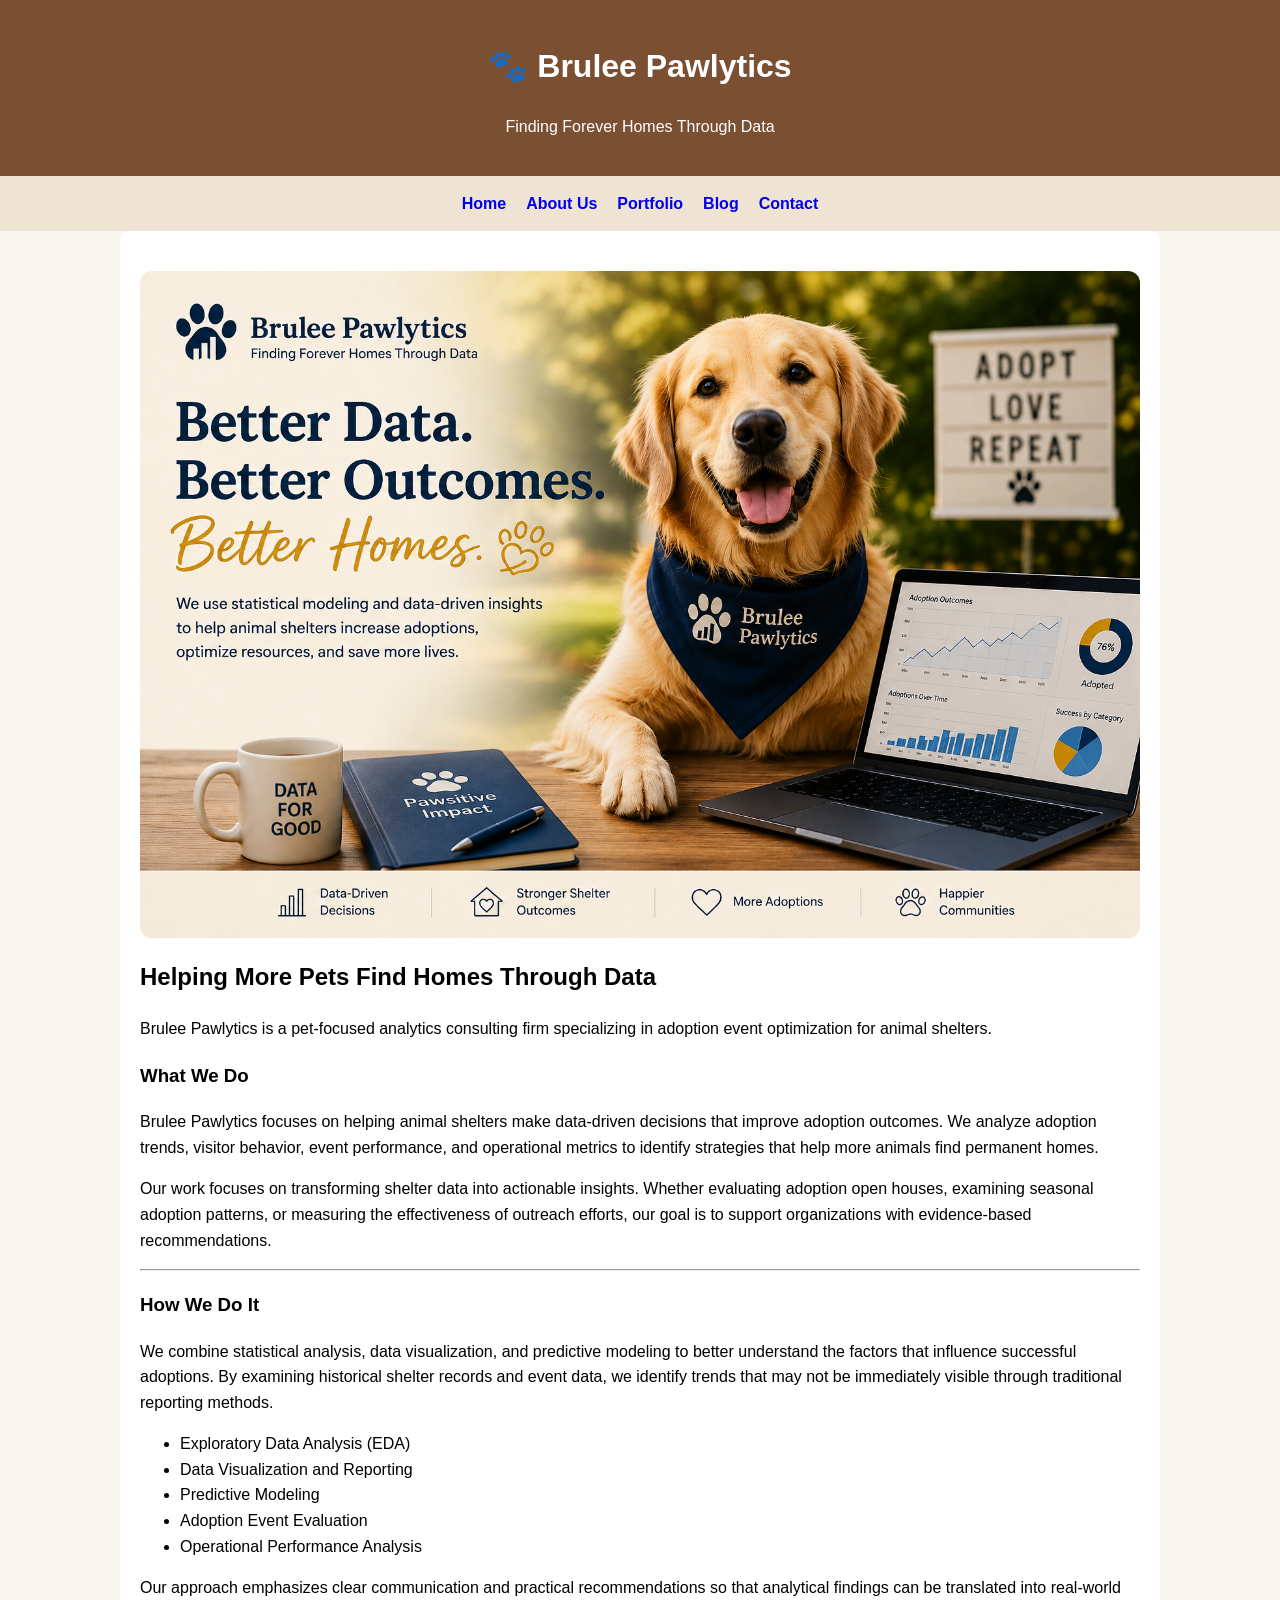
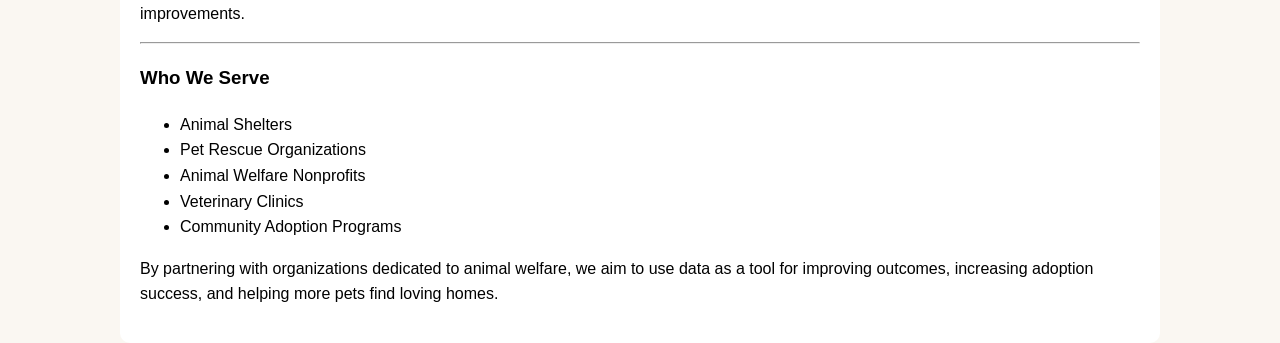
==== index.html @ f75b6e0e "Update index.html" ====
<!DOCTYPE html>
<html><head><meta charset="UTF-8"><title>Brulee Pawlytics</title><link rel="stylesheet" href="style.css"></head>
<body>
<header><h1>🐾 Brulee Pawlytics</h1><p>Finding Forever Homes Through Data</p></header>
<nav><a href="index.html">Home</a><a href="about.html">About Us</a><a href="portfolio.html">Portfolio</a><a href="blog.html">Blog</a><a href="contact.html">Contact</a></nav>
<main>
<section class="hero-banner">
    <img src="assets/main.png"
         alt="Brulee Pawlytics Banner">
</section>
<h2>Helping More Pets Find Homes Through Data</h2>
<p>Brulee Pawlytics is a pet-focused analytics consulting firm specializing in adoption event optimization for animal shelters.</p>

<h3>What We Do</h3>

<p>
Brulee Pawlytics focuses on helping
animal shelters make data-driven decisions that improve adoption outcomes.
We analyze adoption trends, visitor behavior, event performance, and
operational metrics to identify strategies that help more animals find
permanent homes.
</p>

<p>
Our work focuses on transforming shelter data into actionable insights.
Whether evaluating adoption open houses, examining seasonal adoption
patterns, or measuring the effectiveness of outreach efforts, our goal is
to support organizations with evidence-based recommendations.
</p>

<hr>

<h3>How We Do It</h3>

<p>
We combine statistical analysis, data visualization, and predictive
modeling to better understand the factors that influence successful
adoptions. By examining historical shelter records and event data, we
identify trends that may not be immediately visible through traditional
reporting methods.
</p>

<ul>
    <li>Exploratory Data Analysis (EDA)</li>
    <li>Data Visualization and Reporting</li>
    <li>Predictive Modeling</li>
    <li>Adoption Event Evaluation</li>
    <li>Operational Performance Analysis</li>
</ul>

<p>
Our approach emphasizes clear communication and practical
recommendations so that analytical findings can be translated into
real-world improvements.
</p>

<hr>

<h3>Who We Serve</h3>

<ul>
    <li>Animal Shelters</li>
    <li>Pet Rescue Organizations</li>
    <li>Animal Welfare Nonprofits</li>
    <li>Veterinary Clinics</li>
    <li>Community Adoption Programs</li>
</ul>

<p>
By partnering with organizations dedicated to animal welfare, we aim to
use data as a tool for improving outcomes, increasing adoption success,
and helping more pets find loving homes.
</p>
</main></body></html>
---- style.css ----
body{
    font-family: Arial, sans-serif;
    margin: 0;
    line-height: 1.6;
    background: #faf7f2;
}

header{
    background: #7b4f32;
    color: white;
    padding: 20px;
    text-align: center;
}

nav{
    text-align: center;
    padding: 15px;
    background: #efe4d4;
}

nav a{
    margin: 10px;
    text-decoration: none;
    font-weight: bold;
}

.hero-banner{
    max-width: 1000px;
    margin: 20px auto;
}

.hero-banner img{
    width: 100%;
    height: auto;
    border-radius: 12px;
    display: block;
}

main{
    max-width: 1000px;
    margin: auto;
    background: white;
    padding: 20px;
    border-radius: 10px;
}
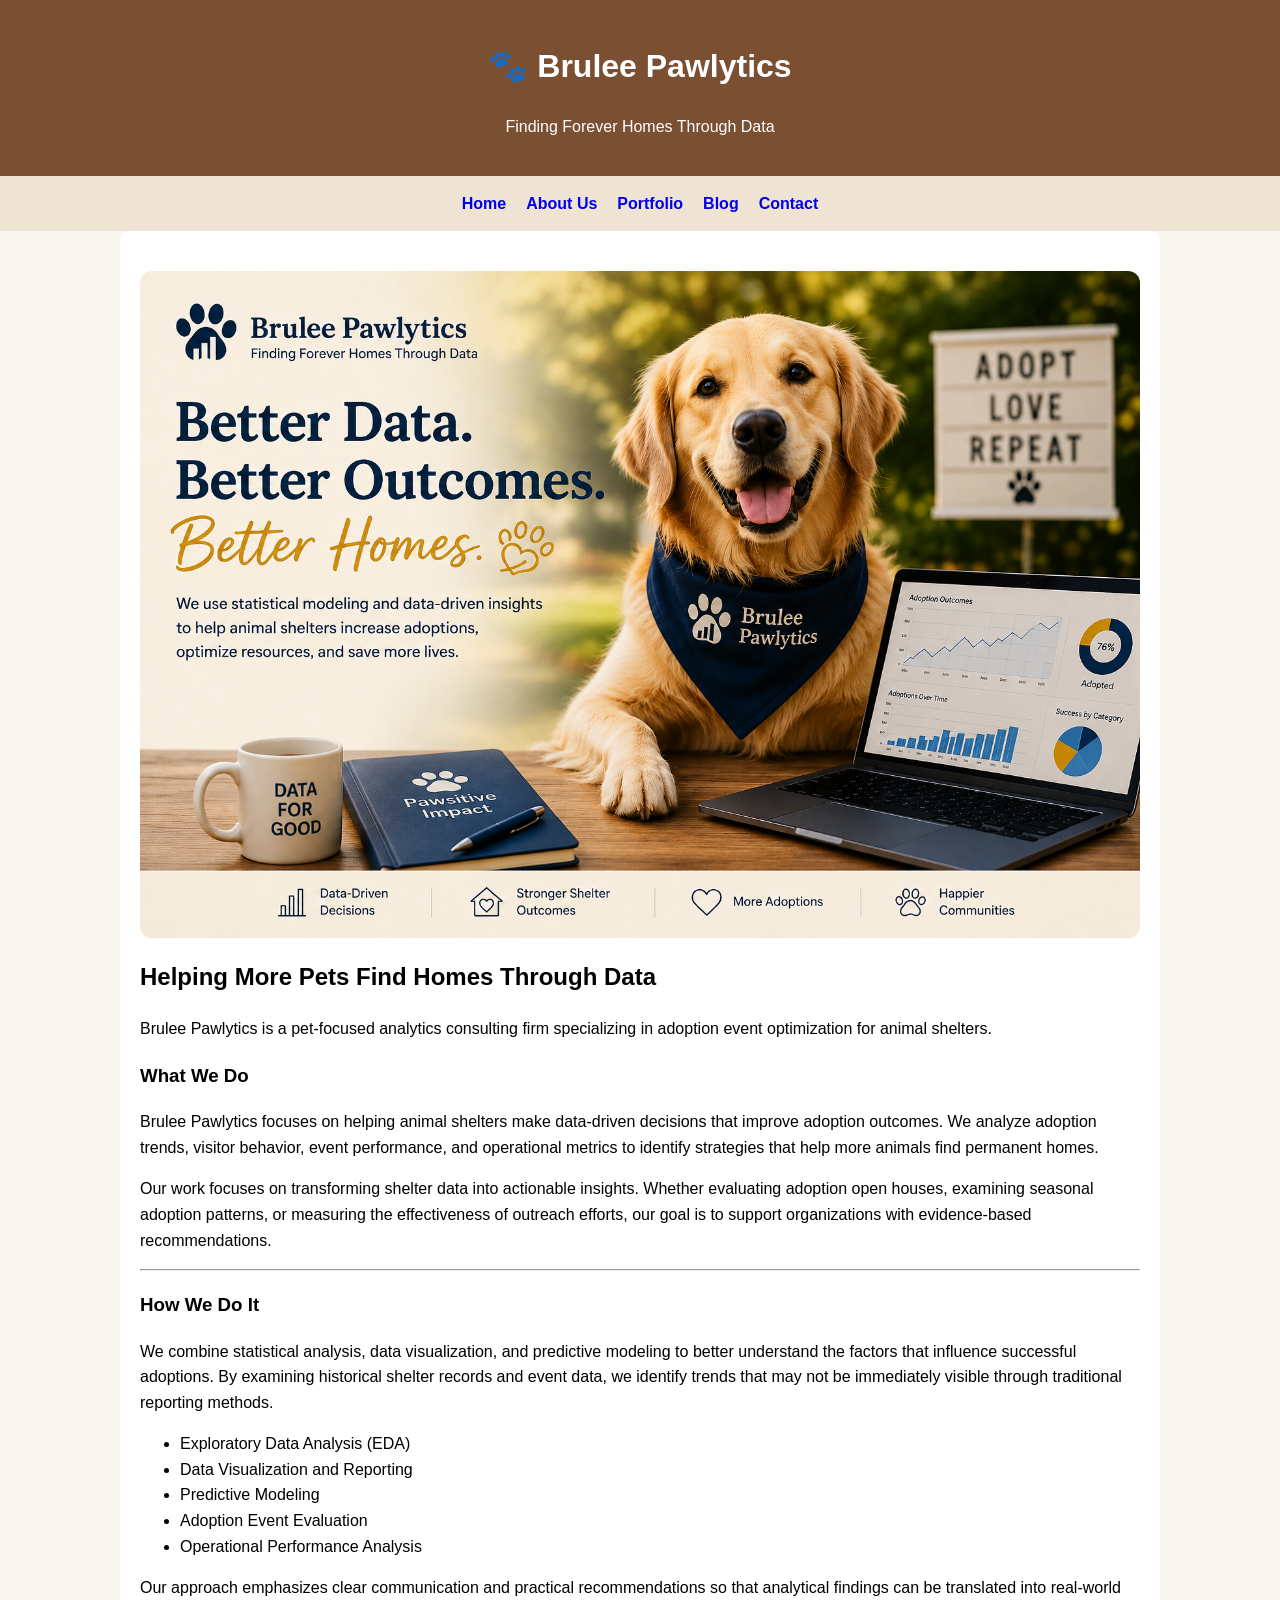
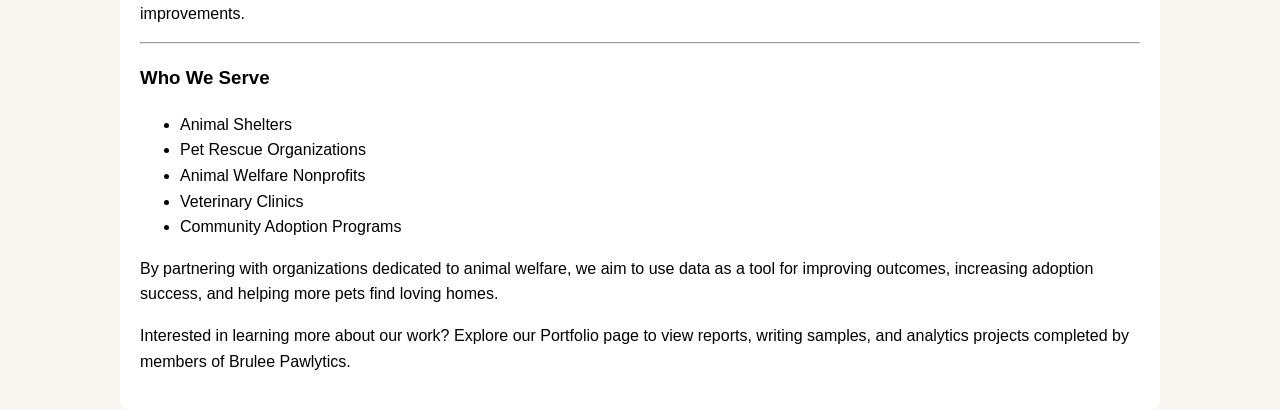
==== commit 7b727d59: "Update index.html" ====
--- a/index.html
+++ b/index.html
@@ -71,4 +71,11 @@
 use data as a tool for improving outcomes, increasing adoption success,
 and helping more pets find loving homes.
 </p>
+
+<p>
+Interested in learning more about our work?
+Explore our Portfolio page to view reports, writing samples,
+and analytics projects completed by members of Brulee Pawlytics.
+</p>
+    
 </main></body></html>
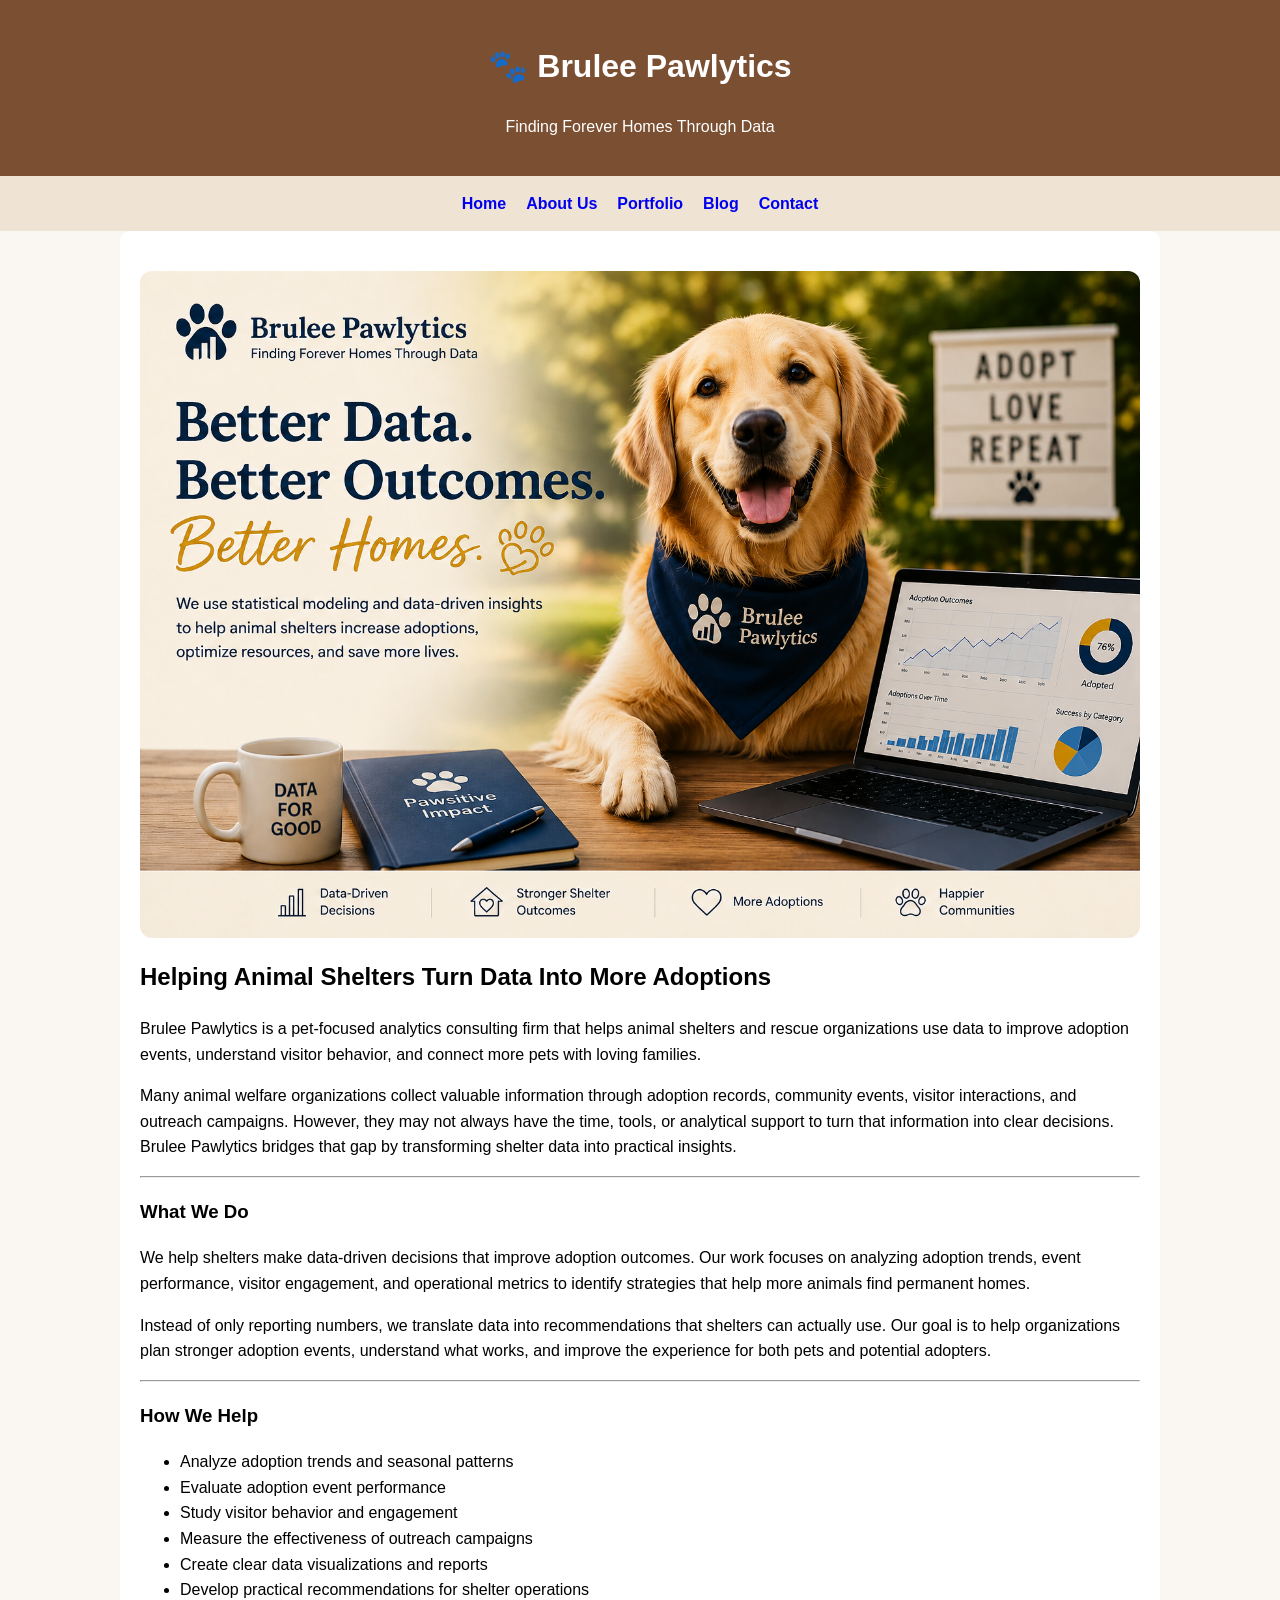
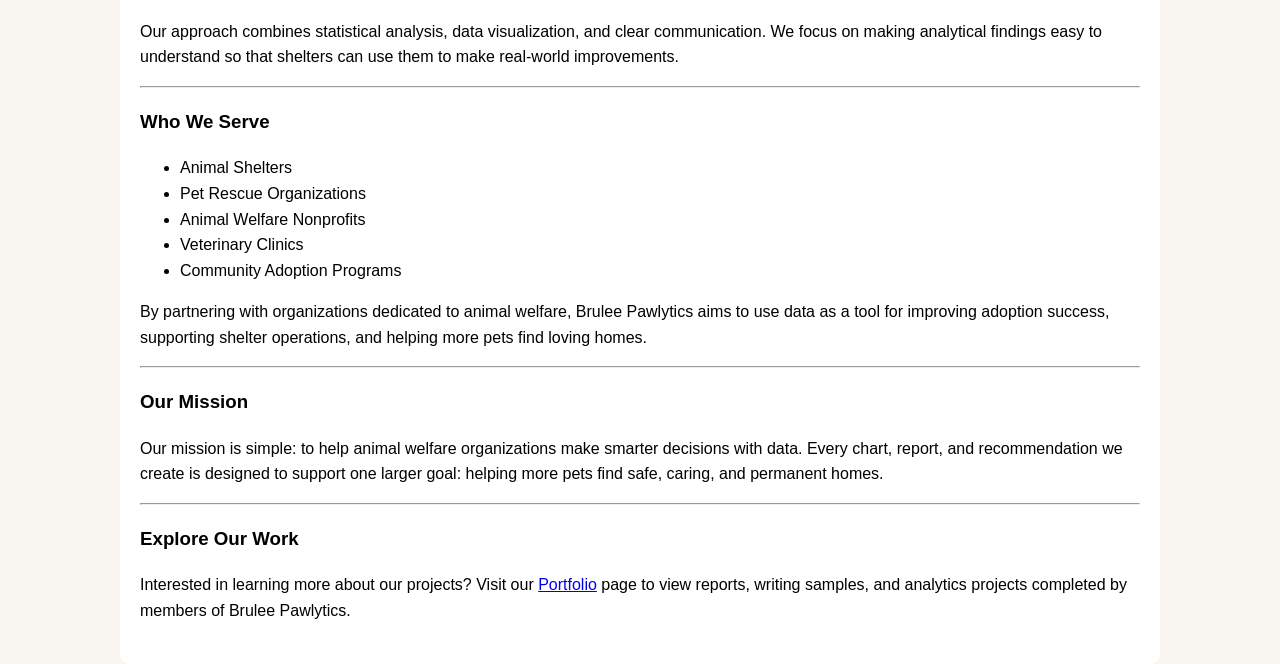
==== commit 313b1bdb: "Update index.html" ====
--- a/index.html
+++ b/index.html
@@ -7,75 +7,107 @@
 <section class="hero-banner">
     <img src="assets/main.png"
          alt="Brulee Pawlytics Banner">
-</section>
-<h2>Helping More Pets Find Homes Through Data</h2>
-<p>Brulee Pawlytics is a pet-focused analytics consulting firm specializing in adoption event optimization for animal shelters.</p>
+<section>
+      <h2>Helping Animal Shelters Turn Data Into More Adoptions</h2>
 
-<h3>What We Do</h3>
+      <p>
+        Brulee Pawlytics is a pet-focused analytics consulting firm that helps animal shelters
+        and rescue organizations use data to improve adoption events, understand visitor behavior,
+        and connect more pets with loving families.
+      </p>
 
-<p>
-Brulee Pawlytics focuses on helping
-animal shelters make data-driven decisions that improve adoption outcomes.
-We analyze adoption trends, visitor behavior, event performance, and
-operational metrics to identify strategies that help more animals find
-permanent homes.
-</p>
+      <p>
+        Many animal welfare organizations collect valuable information through adoption records,
+        community events, visitor interactions, and outreach campaigns. However, they may not always
+        have the time, tools, or analytical support to turn that information into clear decisions.
+        Brulee Pawlytics bridges that gap by transforming shelter data into practical insights.
+      </p>
+    </section>
 
-<p>
-Our work focuses on transforming shelter data into actionable insights.
-Whether evaluating adoption open houses, examining seasonal adoption
-patterns, or measuring the effectiveness of outreach efforts, our goal is
-to support organizations with evidence-based recommendations.
-</p>
+    <hr>
 
-<hr>
+    <section>
+      <h3>What We Do</h3>
 
-<h3>How We Do It</h3>
+      <p>
+        We help shelters make data-driven decisions that improve adoption outcomes. Our work focuses
+        on analyzing adoption trends, event performance, visitor engagement, and operational metrics
+        to identify strategies that help more animals find permanent homes.
+      </p>
 
-<p>
-We combine statistical analysis, data visualization, and predictive
-modeling to better understand the factors that influence successful
-adoptions. By examining historical shelter records and event data, we
-identify trends that may not be immediately visible through traditional
-reporting methods.
-</p>
+      <p>
+        Instead of only reporting numbers, we translate data into recommendations that shelters can
+        actually use. Our goal is to help organizations plan stronger adoption events, understand
+        what works, and improve the experience for both pets and potential adopters.
+      </p>
+    </section>
 
-<ul>
-    <li>Exploratory Data Analysis (EDA)</li>
-    <li>Data Visualization and Reporting</li>
-    <li>Predictive Modeling</li>
-    <li>Adoption Event Evaluation</li>
-    <li>Operational Performance Analysis</li>
-</ul>
+    <hr>
 
-<p>
-Our approach emphasizes clear communication and practical
-recommendations so that analytical findings can be translated into
-real-world improvements.
-</p>
+    <section>
+      <h3>How We Help</h3>
 
-<hr>
+      <ul>
+        <li>Analyze adoption trends and seasonal patterns</li>
+        <li>Evaluate adoption event performance</li>
+        <li>Study visitor behavior and engagement</li>
+        <li>Measure the effectiveness of outreach campaigns</li>
+        <li>Create clear data visualizations and reports</li>
+        <li>Develop practical recommendations for shelter operations</li>
+      </ul>
 
-<h3>Who We Serve</h3>
+      <p>
+        Our approach combines statistical analysis, data visualization, and clear communication.
+        We focus on making analytical findings easy to understand so that shelters can use them
+        to make real-world improvements.
+      </p>
+    </section>
 
-<ul>
-    <li>Animal Shelters</li>
-    <li>Pet Rescue Organizations</li>
-    <li>Animal Welfare Nonprofits</li>
-    <li>Veterinary Clinics</li>
-    <li>Community Adoption Programs</li>
-</ul>
+    <hr>
 
-<p>
-By partnering with organizations dedicated to animal welfare, we aim to
-use data as a tool for improving outcomes, increasing adoption success,
-and helping more pets find loving homes.
-</p>
+    <section>
+      <h3>Who We Serve</h3>
 
-<p>
-Interested in learning more about our work?
-Explore our Portfolio page to view reports, writing samples,
-and analytics projects completed by members of Brulee Pawlytics.
-</p>
-    
-</main></body></html>
+      <ul>
+        <li>Animal Shelters</li>
+        <li>Pet Rescue Organizations</li>
+        <li>Animal Welfare Nonprofits</li>
+        <li>Veterinary Clinics</li>
+        <li>Community Adoption Programs</li>
+      </ul>
+
+      <p>
+        By partnering with organizations dedicated to animal welfare, Brulee Pawlytics aims to use
+        data as a tool for improving adoption success, supporting shelter operations, and helping
+        more pets find loving homes.
+      </p>
+    </section>
+
+    <hr>
+
+    <section>
+      <h3>Our Mission</h3>
+
+      <p>
+        Our mission is simple: to help animal welfare organizations make smarter decisions with data.
+        Every chart, report, and recommendation we create is designed to support one larger goal:
+        helping more pets find safe, caring, and permanent homes.
+      </p>
+    </section>
+
+    <hr>
+
+    <section>
+      <h3>Explore Our Work</h3>
+
+      <p>
+        Interested in learning more about our projects? Visit our
+        <a href="portfolio.html">Portfolio</a> page to view reports, writing samples, and analytics
+        projects completed by members of Brulee Pawlytics.
+      </p>
+    </section>
+
+  </main>
+
+</body>
+</html>
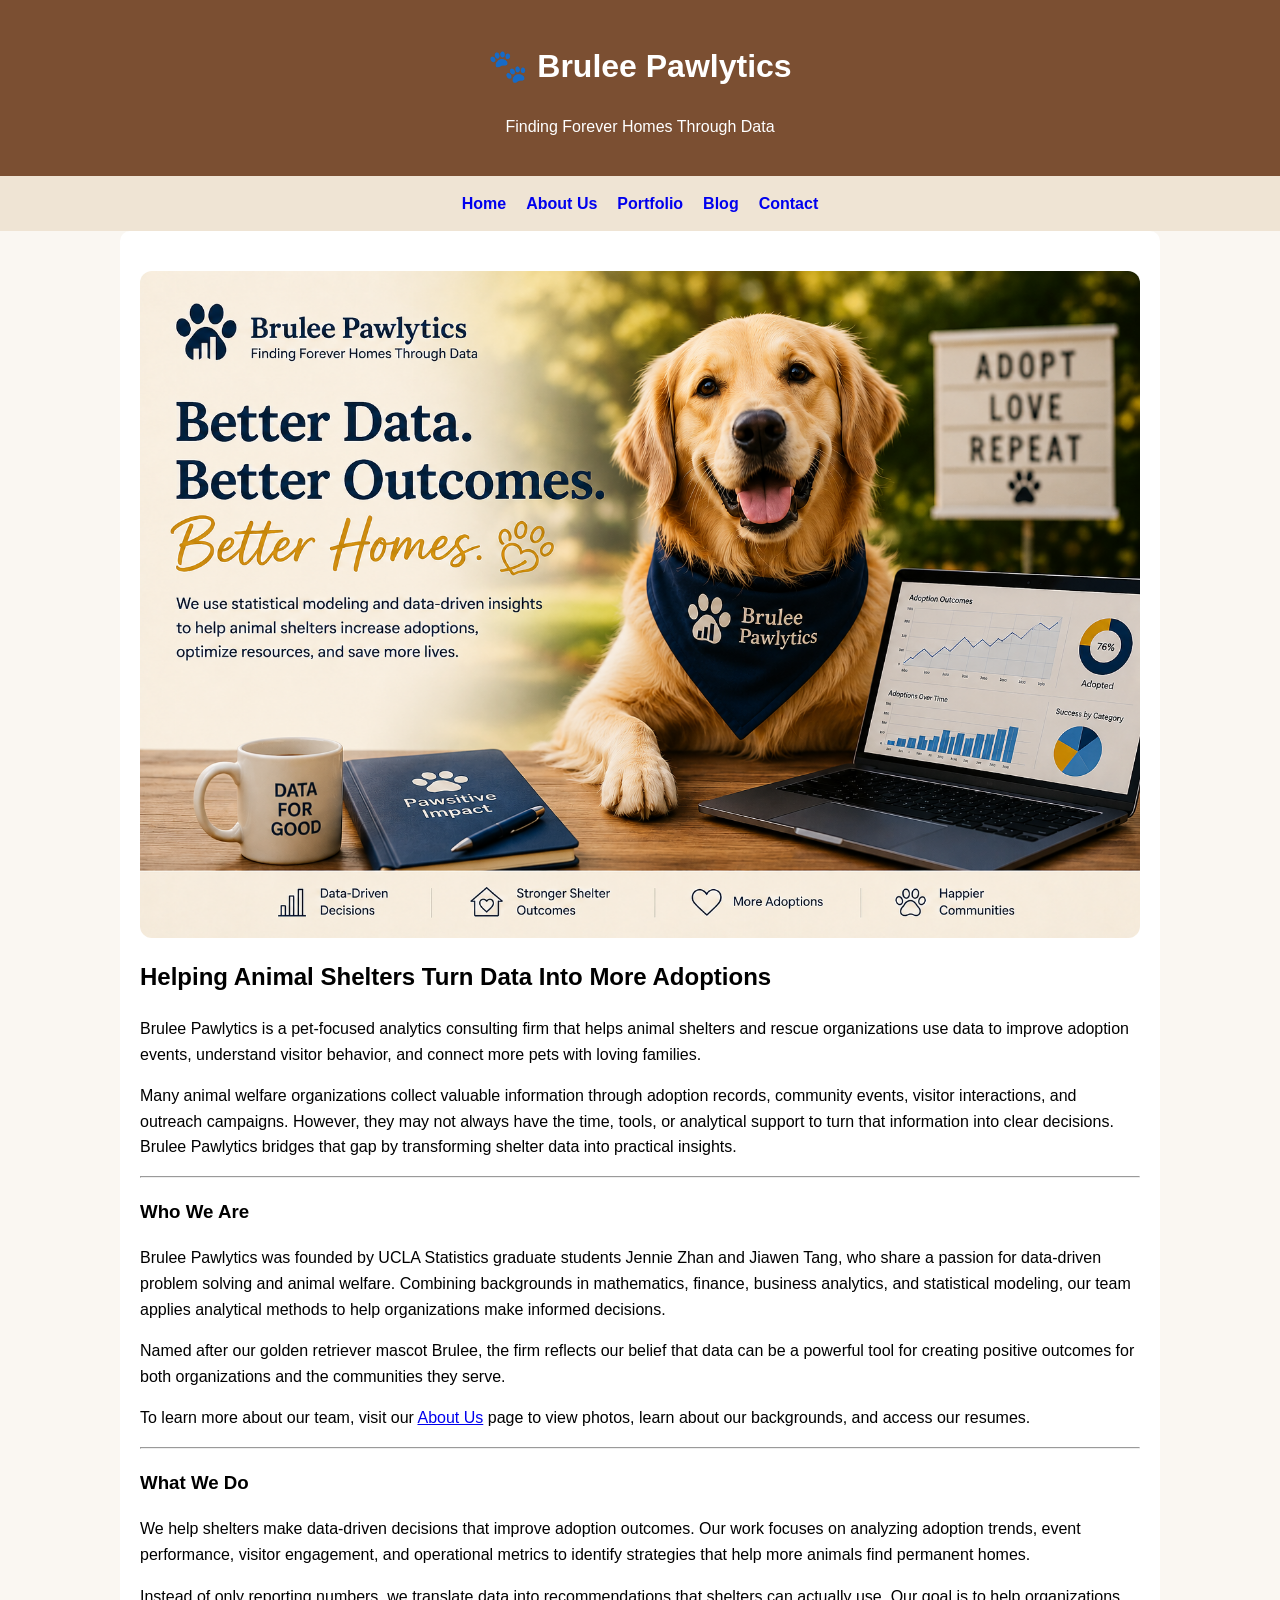
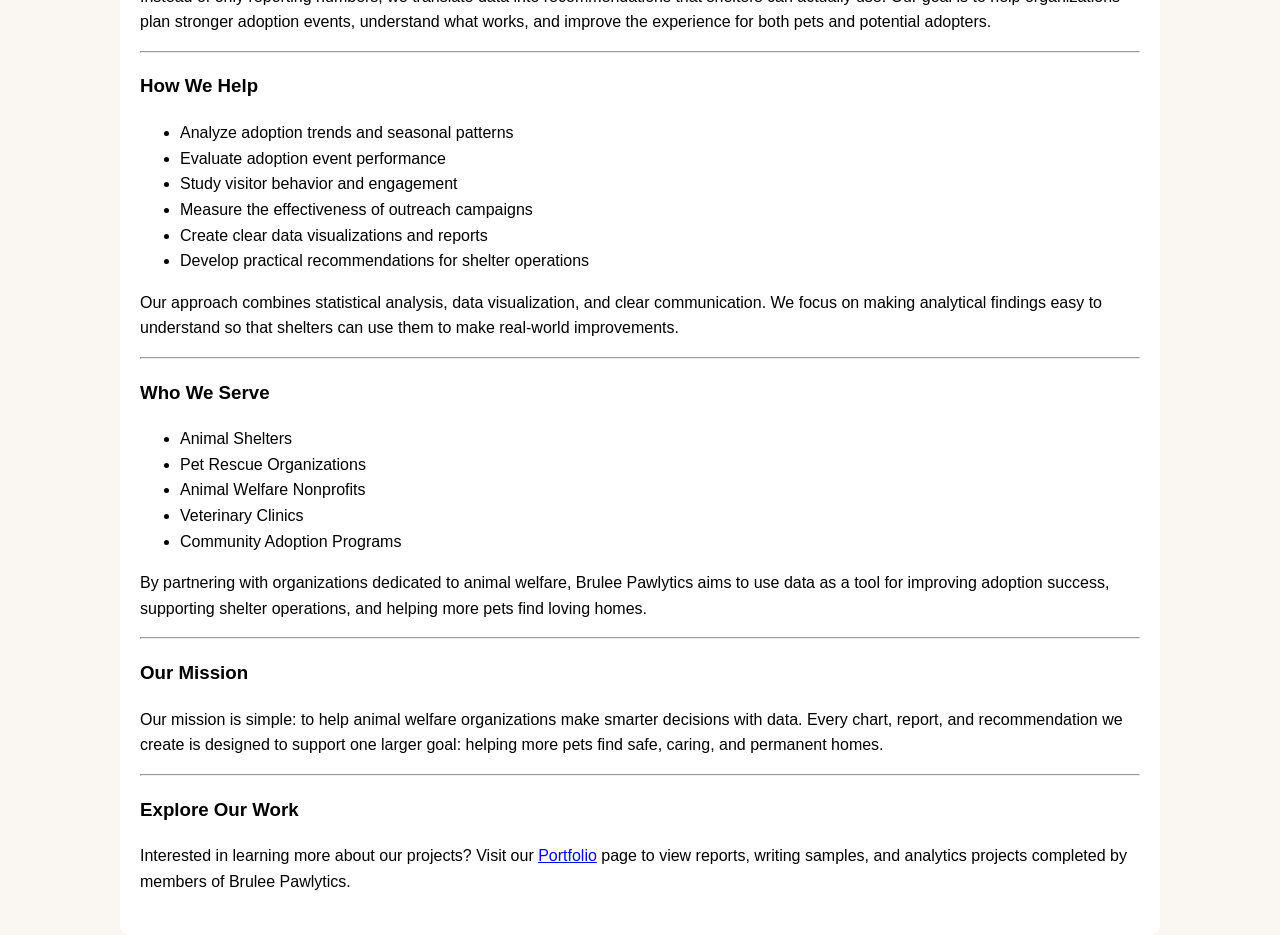
==== commit 9bbf60b1: "Update index.html" ====
--- a/index.html
+++ b/index.html
@@ -24,8 +24,33 @@
       </p>
     </section>
 
-    <hr>
+<hr>
 
+<section>
+  <h3>Who We Are</h3>
+
+  <p>
+    Brulee Pawlytics was founded by UCLA Statistics graduate students Jennie Zhan
+    and Jiawen Tang, who share a passion for data-driven problem solving and
+    animal welfare. Combining backgrounds in mathematics, finance, business
+    analytics, and statistical modeling, our team applies analytical methods to
+    help organizations make informed decisions.
+  </p>
+
+  <p>
+    Named after our golden retriever mascot Brulee, the firm reflects our belief
+    that data can be a powerful tool for creating positive outcomes for both
+    organizations and the communities they serve.
+  </p>
+
+  <p>
+    To learn more about our team, visit our
+    <a href="about.html">About Us</a> page to view photos, learn about our backgrounds,
+    and access our resumes.
+  </p>
+</section>
+
+<hr>
     <section>
       <h3>What We Do</h3>
 
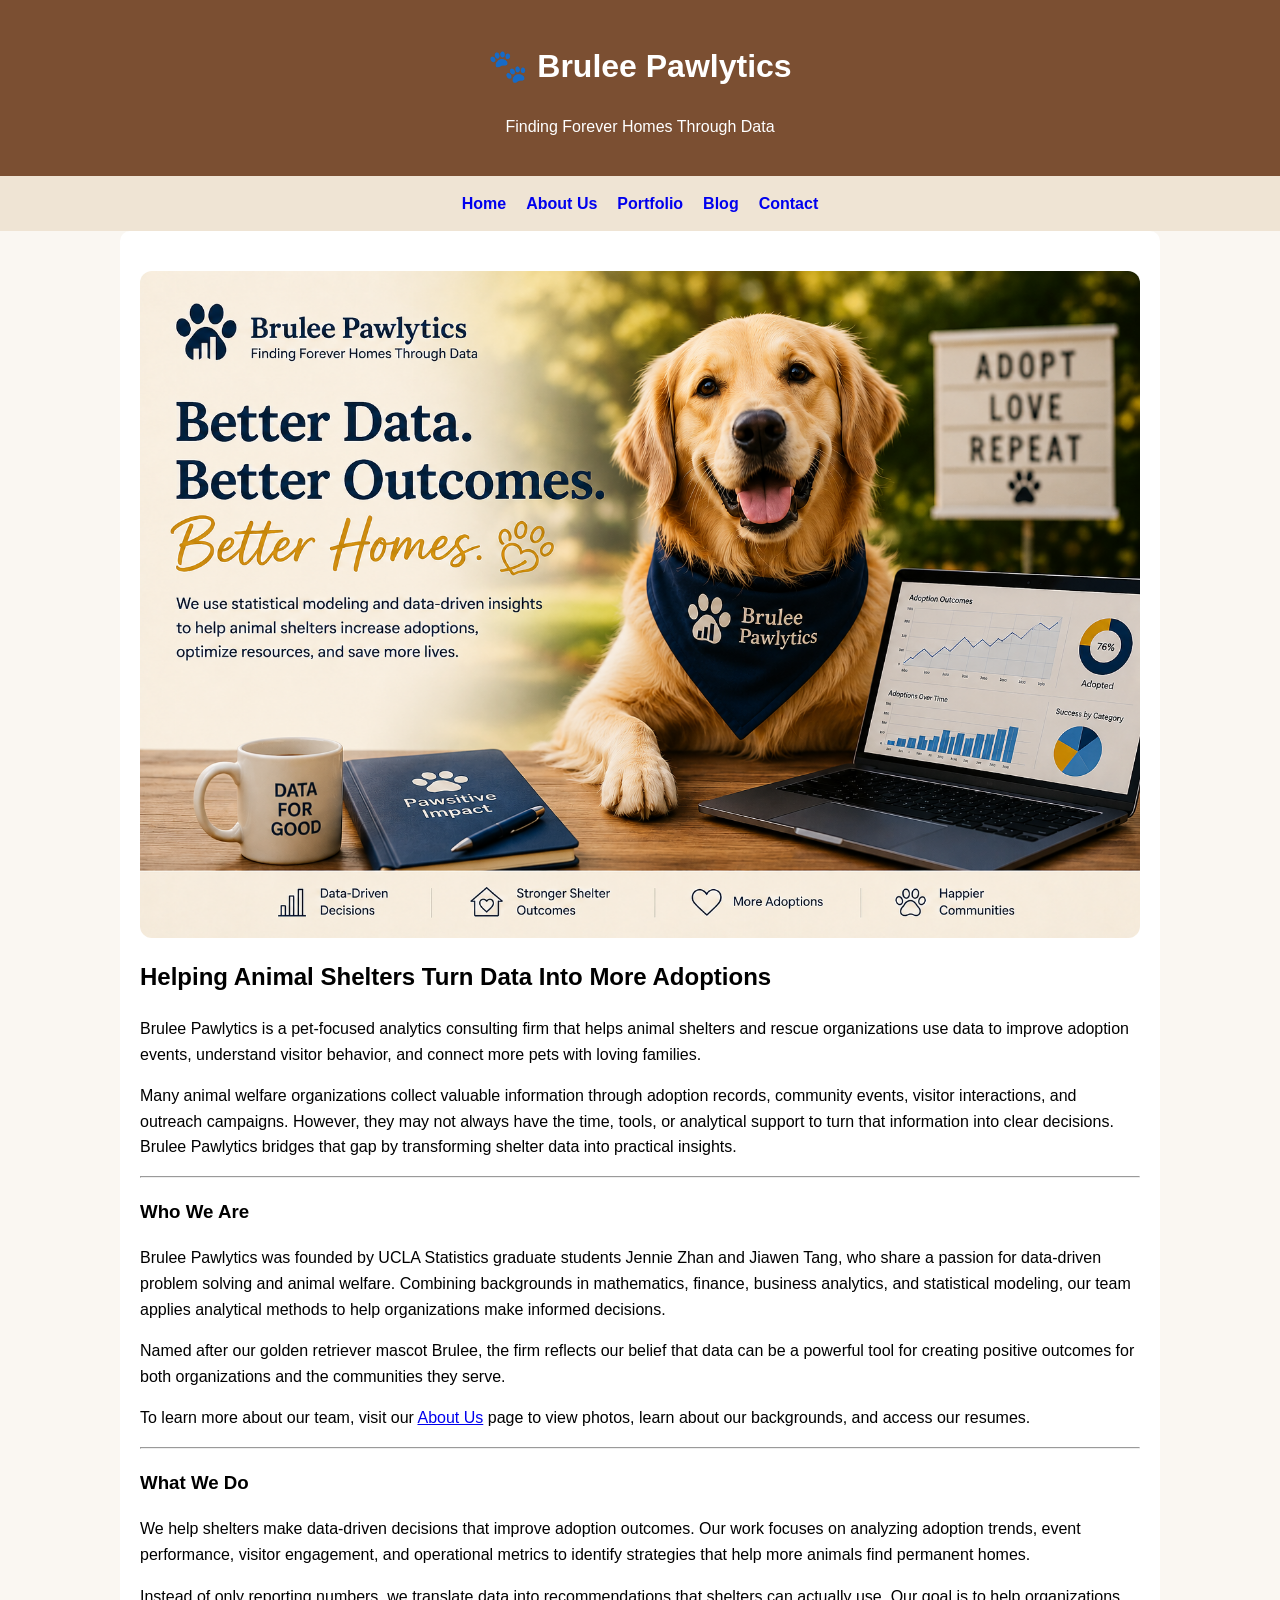
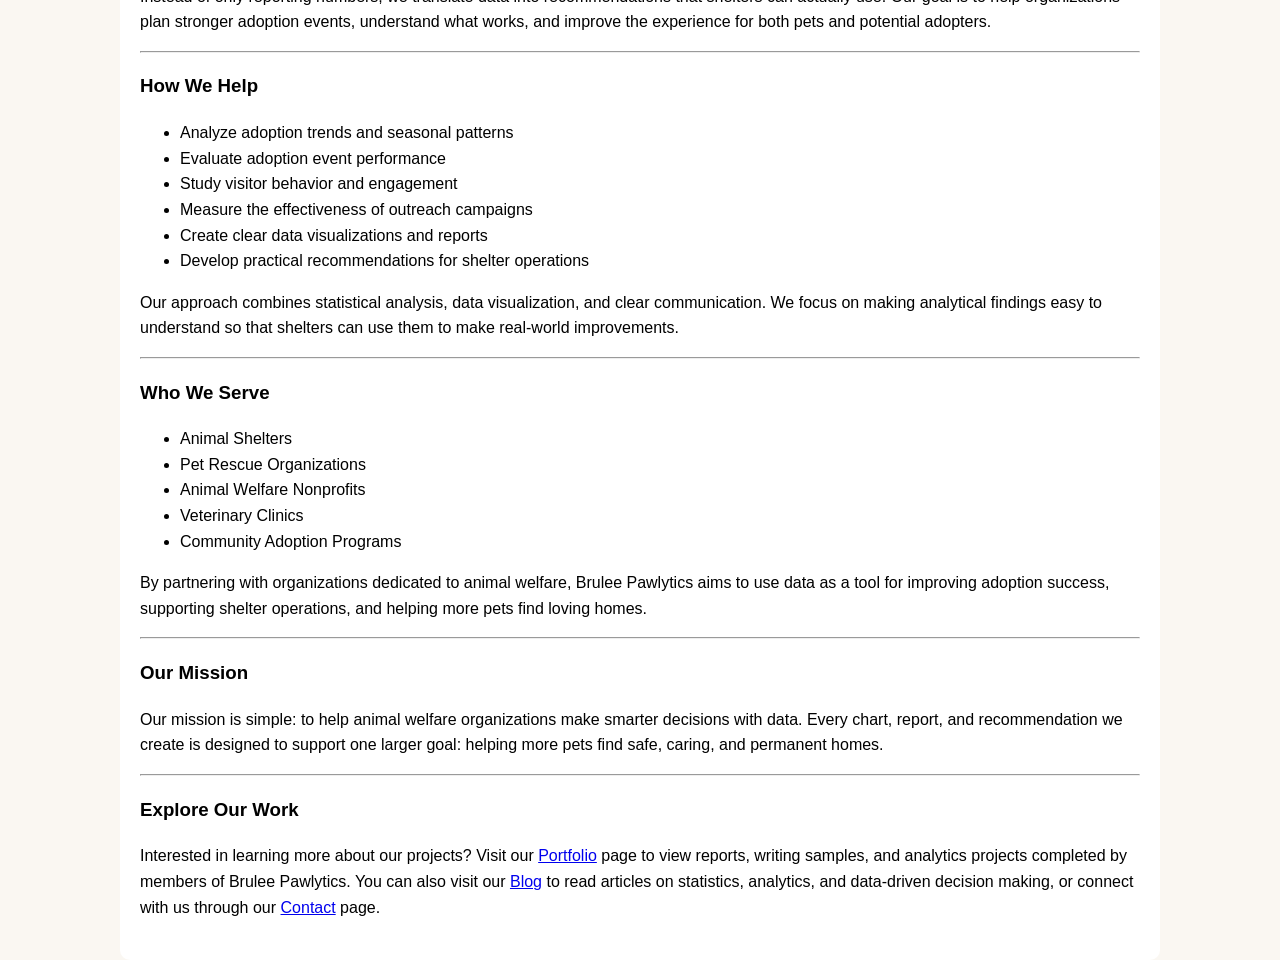
==== commit 17f38377: "Update index.html" ====
--- a/index.html
+++ b/index.html
@@ -9,7 +9,9 @@
          alt="Brulee Pawlytics Banner">
 <section>
       <h2>Helping Animal Shelters Turn Data Into More Adoptions</h2>
+</section>
 
+    <section>
       <p>
         Brulee Pawlytics is a pet-focused analytics consulting firm that helps animal shelters
         and rescue organizations use data to improve adoption events, understand visitor behavior,
@@ -129,6 +131,9 @@
         Interested in learning more about our projects? Visit our
         <a href="portfolio.html">Portfolio</a> page to view reports, writing samples, and analytics
         projects completed by members of Brulee Pawlytics.
+        You can also visit our <a href="blog.html">Blog</a> to read articles on
+        statistics, analytics, and data-driven decision making, or connect with
+        us through our <a href="contact.html">Contact</a> page.
       </p>
     </section>
 
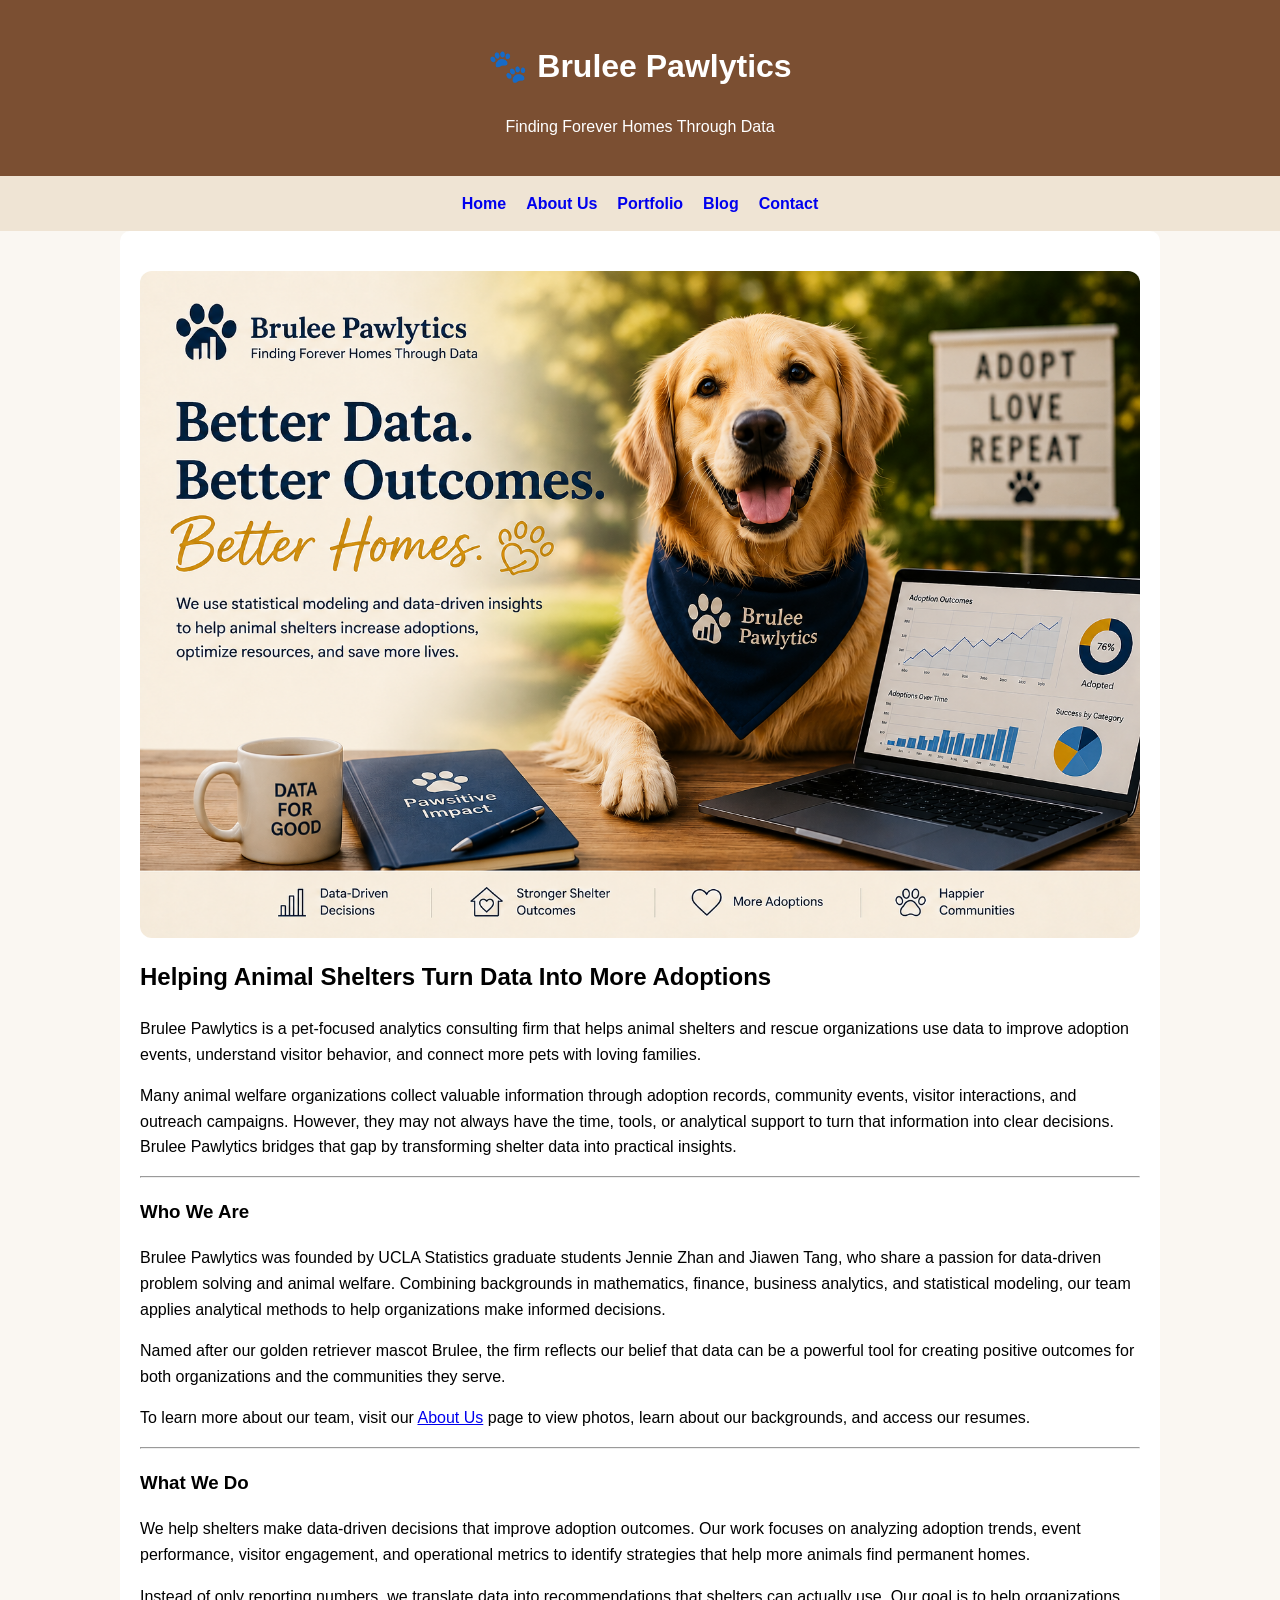
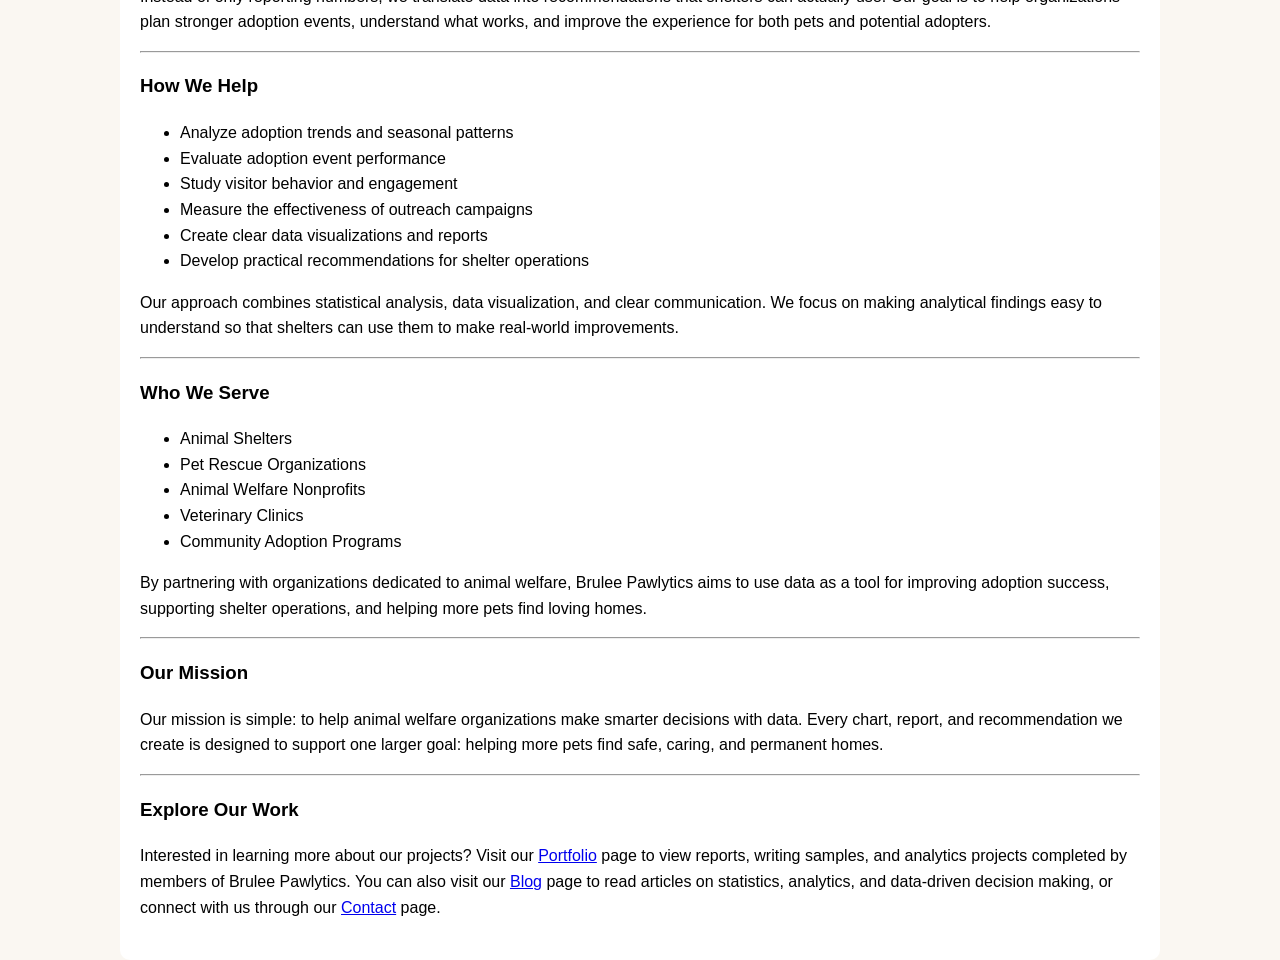
==== commit 7120f18e: "Update index.html" ====
--- a/index.html
+++ b/index.html
@@ -131,7 +131,7 @@
         Interested in learning more about our projects? Visit our
         <a href="portfolio.html">Portfolio</a> page to view reports, writing samples, and analytics
         projects completed by members of Brulee Pawlytics.
-        You can also visit our <a href="blog.html">Blog</a> to read articles on
+        You can also visit our <a href="blog.html">Blog</a> page to read articles on
         statistics, analytics, and data-driven decision making, or connect with
         us through our <a href="contact.html">Contact</a> page.
       </p>
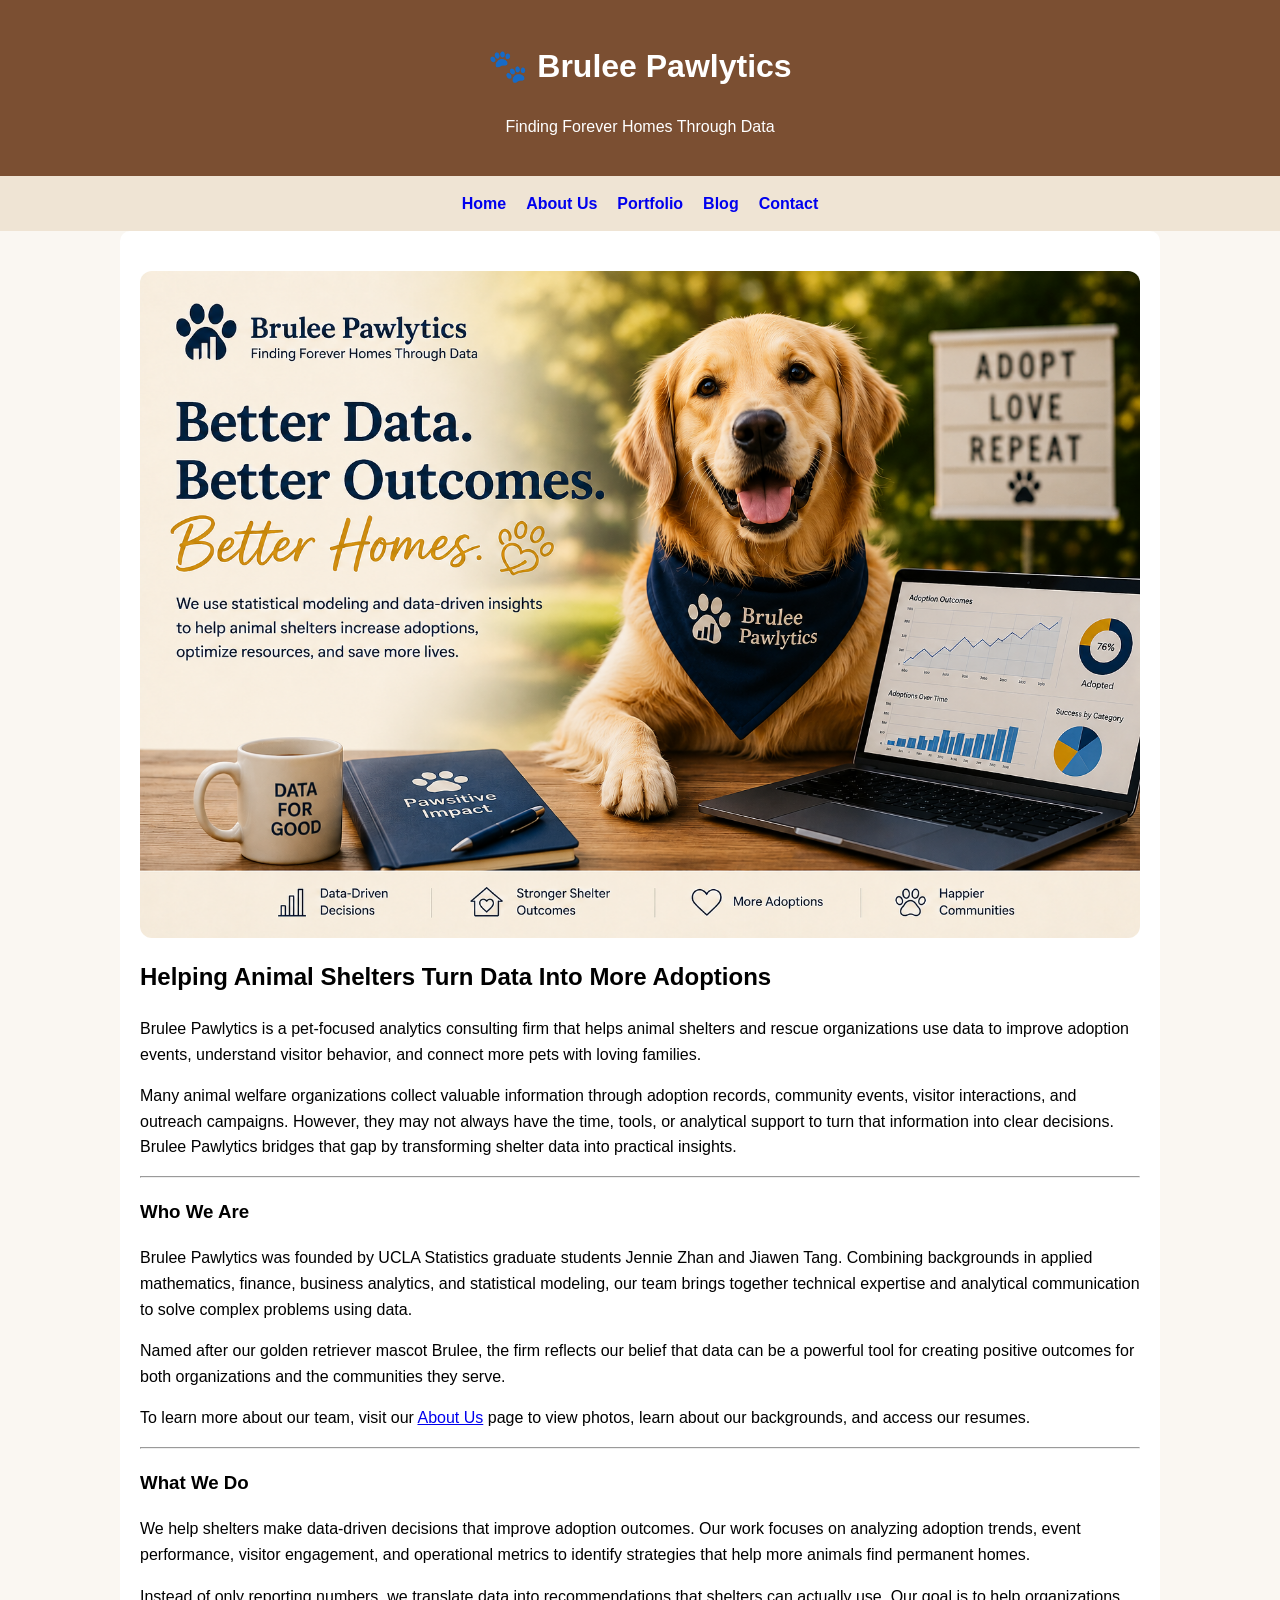
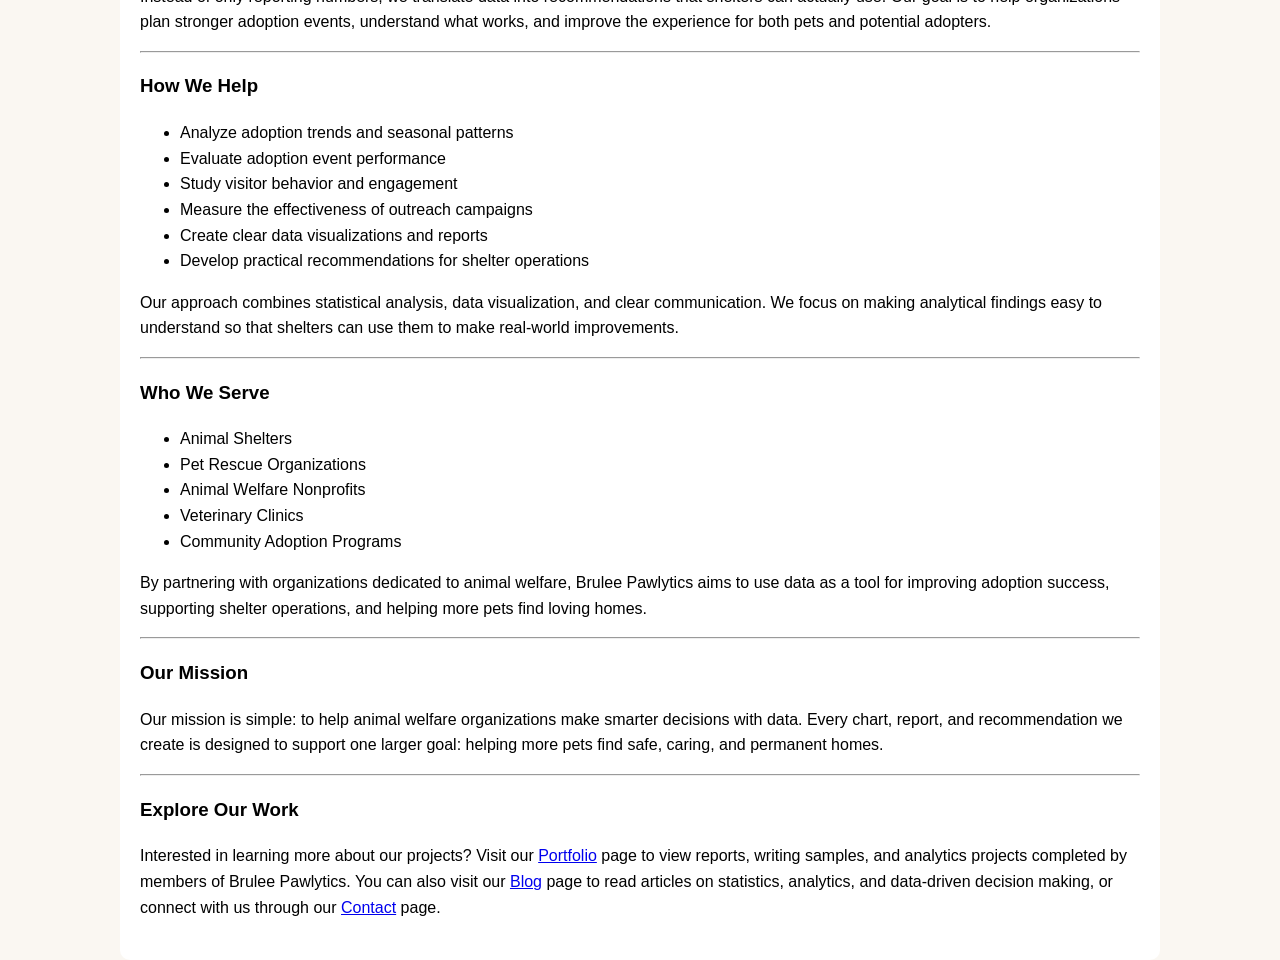
==== commit 415c7690: "Update index.html" ====
--- a/index.html
+++ b/index.html
@@ -33,10 +33,10 @@
 
   <p>
     Brulee Pawlytics was founded by UCLA Statistics graduate students Jennie Zhan
-    and Jiawen Tang, who share a passion for data-driven problem solving and
-    animal welfare. Combining backgrounds in mathematics, finance, business
-    analytics, and statistical modeling, our team applies analytical methods to
-    help organizations make informed decisions.
+    and Jiawen Tang. Combining backgrounds in applied mathematics, finance,
+    business analytics, and statistical modeling, our team brings together
+    technical expertise and analytical communication to solve complex problems
+    using data.
   </p>
 
   <p>
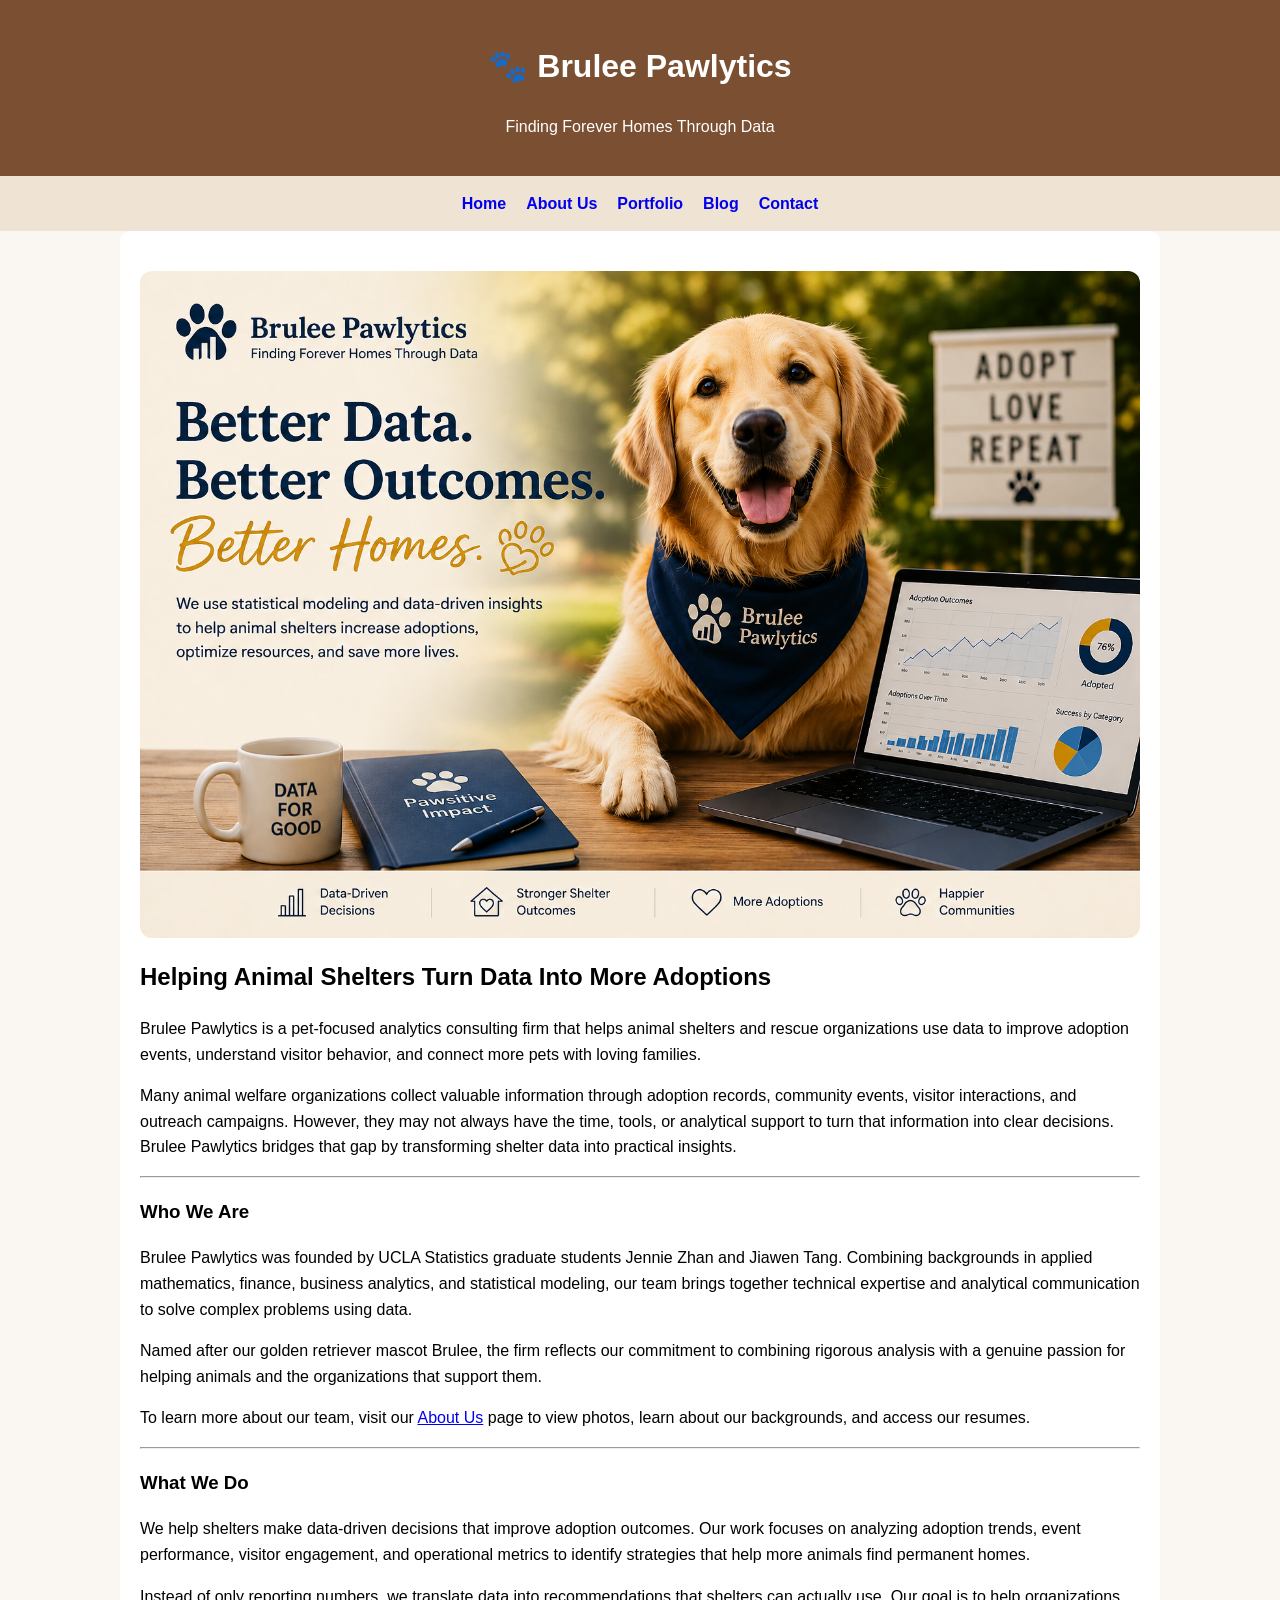
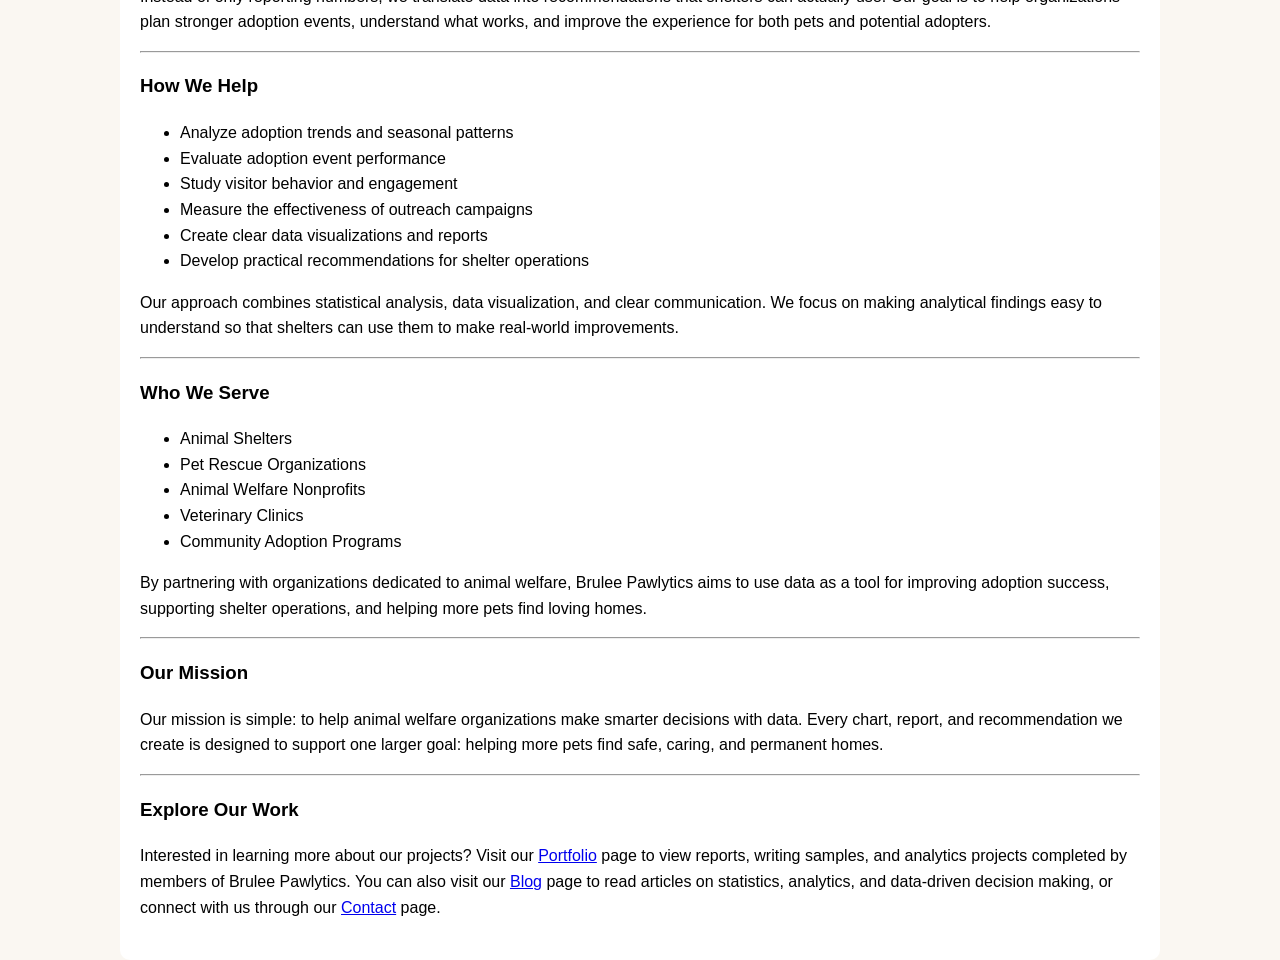
==== commit f91b7d32: "Update index.html" ====
--- a/index.html
+++ b/index.html
@@ -40,9 +40,9 @@
   </p>
 
   <p>
-    Named after our golden retriever mascot Brulee, the firm reflects our belief
-    that data can be a powerful tool for creating positive outcomes for both
-    organizations and the communities they serve.
+    Named after our golden retriever mascot Brulee, the firm reflects our
+    commitment to combining rigorous analysis with a genuine passion for helping
+    animals and the organizations that support them.
   </p>
 
   <p>
